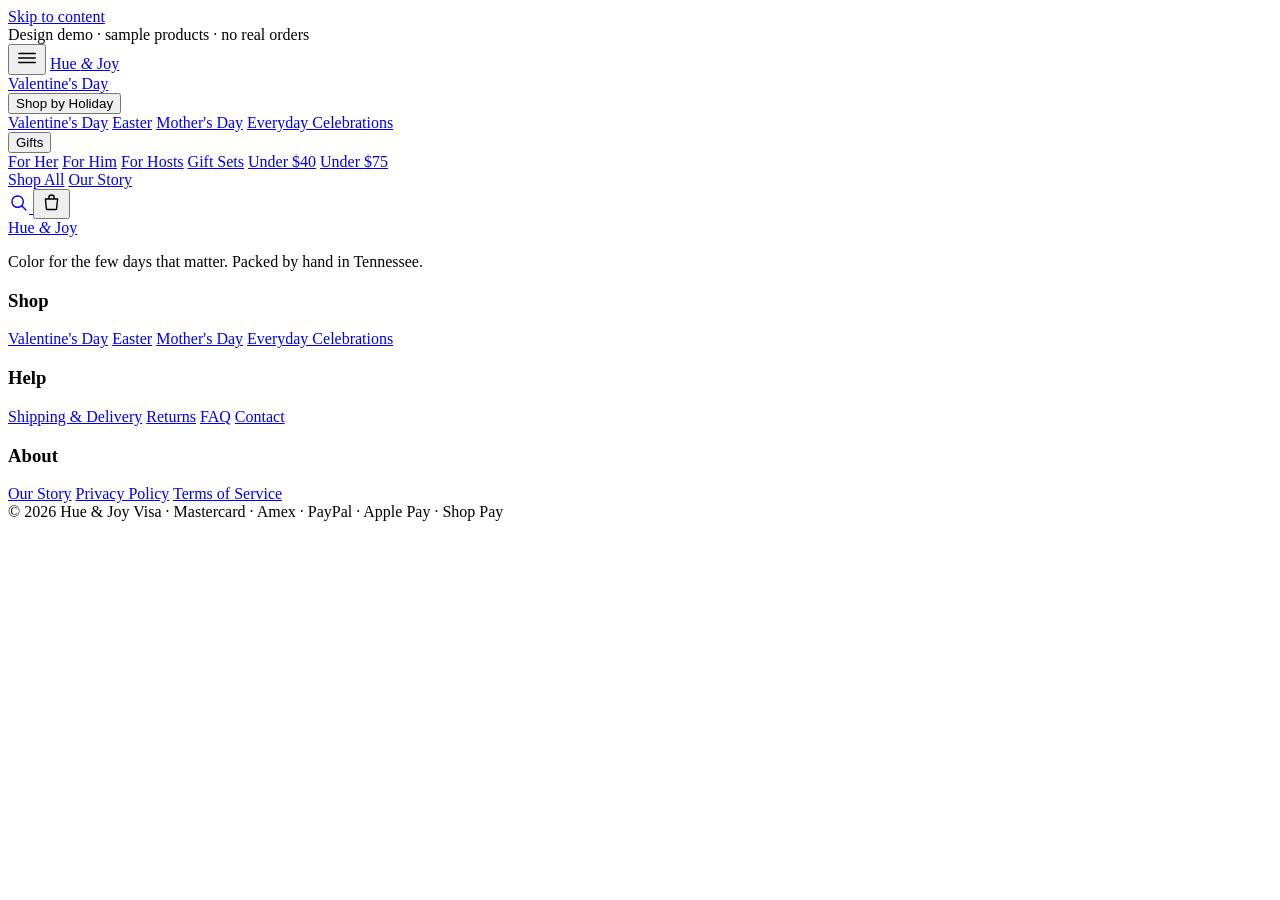
==== public/index.html @ c0178747 "Hue & Joy storefront design demo" ====
<!doctype html>
<html lang="en">
<head>
<meta charset="utf-8">
<meta name="viewport" content="width=device-width, initial-scale=1">
<title>Hue &amp; Joy — For the few days that matter</title>
<meta name="description" content="Design-led holiday gifts and decor. Color for the few days that matter.">
<meta name="robots" content="noindex">
<link rel="preconnect" href="https://fonts.googleapis.com">
<link rel="preconnect" href="https://fonts.gstatic.com" crossorigin>
<link href="https://fonts.googleapis.com/css2?family=DM+Sans:wght@400;500;700&family=Fraunces:opsz,wght@9..144,400;9..144,500&display=swap" rel="stylesheet">
<link rel="stylesheet" href="/styles.css">
</head>
<body>
<a class="skip" href="#app">Skip to content</a>
<div class="demo-flag">Design demo · sample products · no real orders</div>
<div class="announce" id="announce"></div>

<header class="header">
  <div class="header-inner">
    <button class="icon-btn menu-btn" id="menuBtn" aria-label="Open menu" aria-expanded="false">
      <svg viewBox="0 0 24 24" width="22" height="22" aria-hidden="true"><path d="M3 7h18M3 12h18M3 17h18" stroke="currentColor" stroke-width="1.6" fill="none" stroke-linecap="round"/></svg>
    </button>
    <a href="#/" class="logo" aria-label="Hue & Joy home">
      <span class="logo-dots" aria-hidden="true"><i></i><i></i><i></i></span>
      <span>Hue <em>&amp;</em> Joy</span>
    </a>
    <nav class="nav" id="nav" aria-label="Main">
      <a href="#/collection/valentines" class="nav-season">Valentine's Day</a>
      <div class="nav-group">
        <button class="nav-toggle" aria-expanded="false">Shop by Holiday</button>
        <div class="nav-menu">
          <a href="#/collection/valentines">Valentine's Day</a>
          <a href="#/collection/easter">Easter</a>
          <a href="#/collection/mothers">Mother's Day</a>
          <a href="#/collection/everyday">Everyday Celebrations</a>
        </div>
      </div>
      <div class="nav-group">
        <button class="nav-toggle" aria-expanded="false">Gifts</button>
        <div class="nav-menu">
          <a href="#/collection/all?f=her">For Her</a>
          <a href="#/collection/all?f=him">For Him</a>
          <a href="#/collection/all?f=hosts">For Hosts</a>
          <a href="#/collection/all?f=sets">Gift Sets</a>
          <a href="#/collection/all?f=u40">Under $40</a>
          <a href="#/collection/all?f=u75">Under $75</a>
        </div>
      </div>
      <a href="#/collection/all">Shop All</a>
      <a href="#/story">Our Story</a>
    </nav>
    <div class="header-actions">
      <a href="#/collection/all" class="icon-btn" aria-label="Search products">
        <svg viewBox="0 0 24 24" width="21" height="21" aria-hidden="true"><circle cx="11" cy="11" r="6.5" stroke="currentColor" stroke-width="1.6" fill="none"/><path d="M16 16l4.5 4.5" stroke="currentColor" stroke-width="1.6" stroke-linecap="round"/></svg>
      </a>
      <button class="icon-btn cart-btn" id="cartBtn" aria-label="Open cart">
        <svg viewBox="0 0 24 24" width="21" height="21" aria-hidden="true"><path d="M5 8h14l-1.2 11.2a1 1 0 0 1-1 .8H7.2a1 1 0 0 1-1-.8L5 8z" stroke="currentColor" stroke-width="1.6" fill="none" stroke-linejoin="round"/><path d="M9 8V6.5a3 3 0 0 1 6 0V8" stroke="currentColor" stroke-width="1.6" fill="none"/></svg>
        <span class="cart-count" id="cartCount" hidden>0</span>
      </button>
    </div>
  </div>
</header>

<main id="app" tabindex="-1"></main>

<footer class="footer">
  <div class="footer-inner">
    <div class="footer-brand">
      <a href="#/" class="logo logo-light"><span class="logo-dots" aria-hidden="true"><i></i><i></i><i></i></span><span>Hue <em>&amp;</em> Joy</span></a>
      <p>Color for the few days that matter. Packed by hand in Tennessee.</p>
    </div>
    <div>
      <h3>Shop</h3>
      <a href="#/collection/valentines">Valentine's Day</a>
      <a href="#/collection/easter">Easter</a>
      <a href="#/collection/mothers">Mother's Day</a>
      <a href="#/collection/everyday">Everyday Celebrations</a>
    </div>
    <div>
      <h3>Help</h3>
      <a href="#/shipping">Shipping &amp; Delivery</a>
      <a href="#/returns">Returns</a>
      <a href="#/faq">FAQ</a>
      <a href="#/contact">Contact</a>
    </div>
    <div>
      <h3>About</h3>
      <a href="#/story">Our Story</a>
      <a href="#/policy">Privacy Policy</a>
      <a href="#/policy">Terms of Service</a>
    </div>
  </div>
  <div class="footer-bottom">
    <span>© 2026 Hue &amp; Joy</span>
    <span class="pay">Visa · Mastercard · Amex · PayPal · Apple Pay · Shop Pay</span>
  </div>
</footer>

<div class="overlay" id="overlay" hidden></div>
<aside class="drawer" id="drawer" aria-label="Cart" aria-hidden="true"></aside>
<div class="modal" id="modal" hidden role="dialog" aria-modal="true" aria-labelledby="modalTitle">
  <div class="modal-card">
    <h2 id="modalTitle">This is a design demo</h2>
    <p>In the live store, checkout runs on Shopify with cards, Shop Pay, PayPal and Apple Pay. No order has been placed.</p>
    <button class="btn" id="modalClose">Back to the store</button>
  </div>
</div>
<div class="toast" id="toast" role="status" aria-live="polite"></div>

<script src="/app.js"></script>
</body>
</html>
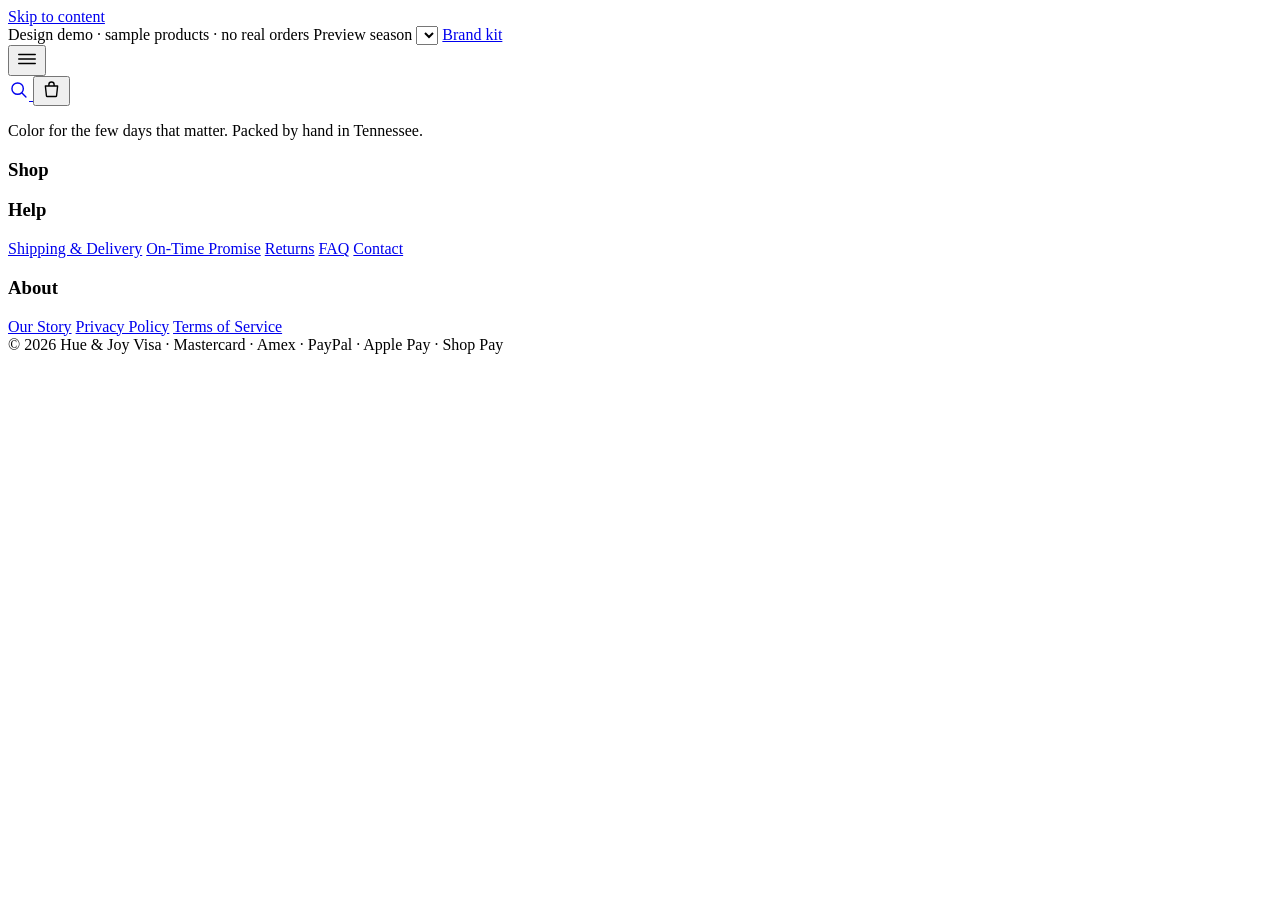
==== commit d649ceb3: "Add holidays, logo, write-it-for-me card, delivery buffer and On-Time Promise" ====
--- a/public/index.html
+++ b/public/index.html
@@ -6,6 +6,7 @@
 <title>Hue &amp; Joy — For the few days that matter</title>
 <meta name="description" content="Design-led holiday gifts and decor. Color for the few days that matter.">
 <meta name="robots" content="noindex">
+<link rel="icon" href="/favicon.svg" type="image/svg+xml">
 <link rel="preconnect" href="https://fonts.googleapis.com">
 <link rel="preconnect" href="https://fonts.gstatic.com" crossorigin>
 <link href="https://fonts.googleapis.com/css2?family=DM+Sans:wght@400;500;700&family=Fraunces:opsz,wght@9..144,400;9..144,500&display=swap" rel="stylesheet">
@@ -13,7 +14,11 @@
 </head>
 <body>
 <a class="skip" href="#app">Skip to content</a>
-<div class="demo-flag">Design demo · sample products · no real orders</div>
+<div class="demo-flag">
+  <span>Design demo · sample products · no real orders</span>
+  <label>Preview season <select id="seasonSel" aria-label="Preview season"></select></label>
+  <a href="#/brand">Brand kit</a>
+</div>
 <div class="announce" id="announce"></div>
 
 <header class="header">
@@ -21,35 +26,8 @@
     <button class="icon-btn menu-btn" id="menuBtn" aria-label="Open menu" aria-expanded="false">
       <svg viewBox="0 0 24 24" width="22" height="22" aria-hidden="true"><path d="M3 7h18M3 12h18M3 17h18" stroke="currentColor" stroke-width="1.6" fill="none" stroke-linecap="round"/></svg>
     </button>
-    <a href="#/" class="logo" aria-label="Hue & Joy home">
-      <span class="logo-dots" aria-hidden="true"><i></i><i></i><i></i></span>
-      <span>Hue <em>&amp;</em> Joy</span>
-    </a>
-    <nav class="nav" id="nav" aria-label="Main">
-      <a href="#/collection/valentines" class="nav-season">Valentine's Day</a>
-      <div class="nav-group">
-        <button class="nav-toggle" aria-expanded="false">Shop by Holiday</button>
-        <div class="nav-menu">
-          <a href="#/collection/valentines">Valentine's Day</a>
-          <a href="#/collection/easter">Easter</a>
-          <a href="#/collection/mothers">Mother's Day</a>
-          <a href="#/collection/everyday">Everyday Celebrations</a>
-        </div>
-      </div>
-      <div class="nav-group">
-        <button class="nav-toggle" aria-expanded="false">Gifts</button>
-        <div class="nav-menu">
-          <a href="#/collection/all?f=her">For Her</a>
-          <a href="#/collection/all?f=him">For Him</a>
-          <a href="#/collection/all?f=hosts">For Hosts</a>
-          <a href="#/collection/all?f=sets">Gift Sets</a>
-          <a href="#/collection/all?f=u40">Under $40</a>
-          <a href="#/collection/all?f=u75">Under $75</a>
-        </div>
-      </div>
-      <a href="#/collection/all">Shop All</a>
-      <a href="#/story">Our Story</a>
-    </nav>
+    <a href="#/" class="logo" data-logo aria-label="Hue & Joy home"></a>
+    <nav class="nav" id="nav" aria-label="Main"></nav>
     <div class="header-actions">
       <a href="#/collection/all" class="icon-btn" aria-label="Search products">
         <svg viewBox="0 0 24 24" width="21" height="21" aria-hidden="true"><circle cx="11" cy="11" r="6.5" stroke="currentColor" stroke-width="1.6" fill="none"/><path d="M16 16l4.5 4.5" stroke="currentColor" stroke-width="1.6" stroke-linecap="round"/></svg>
@@ -67,19 +45,14 @@
 <footer class="footer">
   <div class="footer-inner">
     <div class="footer-brand">
-      <a href="#/" class="logo logo-light"><span class="logo-dots" aria-hidden="true"><i></i><i></i><i></i></span><span>Hue <em>&amp;</em> Joy</span></a>
+      <a href="#/" class="logo logo-light" data-logo data-dark aria-label="Hue & Joy home"></a>
       <p>Color for the few days that matter. Packed by hand in Tennessee.</p>
     </div>
-    <div>
-      <h3>Shop</h3>
-      <a href="#/collection/valentines">Valentine's Day</a>
-      <a href="#/collection/easter">Easter</a>
-      <a href="#/collection/mothers">Mother's Day</a>
-      <a href="#/collection/everyday">Everyday Celebrations</a>
-    </div>
+    <div><h3>Shop</h3><div id="footShop"></div></div>
     <div>
       <h3>Help</h3>
       <a href="#/shipping">Shipping &amp; Delivery</a>
+      <a href="#/shipping/promise">On-Time Promise</a>
       <a href="#/returns">Returns</a>
       <a href="#/faq">FAQ</a>
       <a href="#/contact">Contact</a>
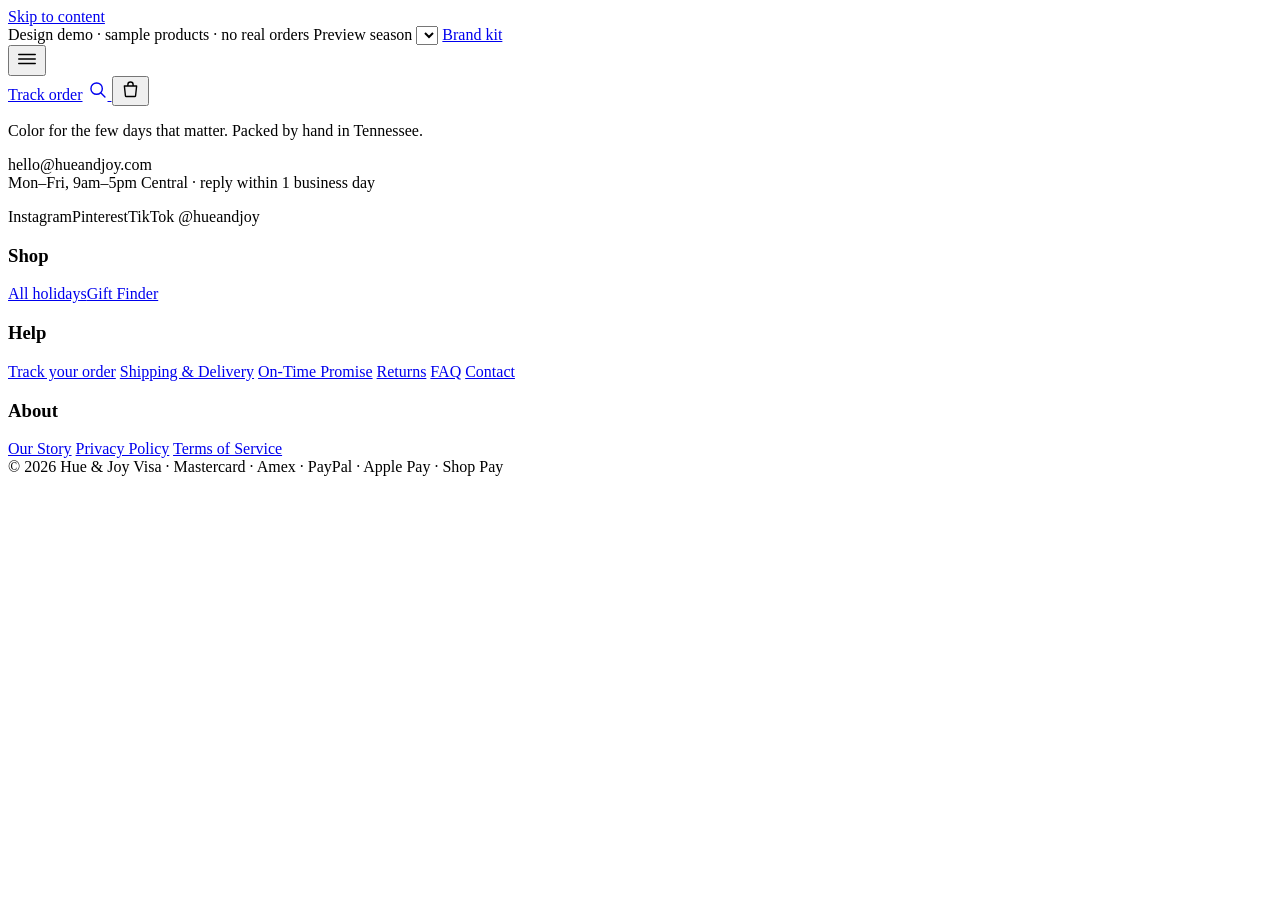
==== commit 4eca9d9e: "Seller & buyer review: promise terms, shipping costs, shorter home, search, order tracking, gift car" ====
--- a/public/index.html
+++ b/public/index.html
@@ -29,7 +29,8 @@
     <a href="#/" class="logo" data-logo aria-label="Hue & Joy home"></a>
     <nav class="nav" id="nav" aria-label="Main"></nav>
     <div class="header-actions">
-      <a href="#/collection/all" class="icon-btn" aria-label="Search products">
+      <a href="#/track" class="track-link">Track order</a>
+      <a href="#/search" class="icon-btn" aria-label="Search products">
         <svg viewBox="0 0 24 24" width="21" height="21" aria-hidden="true"><circle cx="11" cy="11" r="6.5" stroke="currentColor" stroke-width="1.6" fill="none"/><path d="M16 16l4.5 4.5" stroke="currentColor" stroke-width="1.6" stroke-linecap="round"/></svg>
       </a>
       <button class="icon-btn cart-btn" id="cartBtn" aria-label="Open cart">
@@ -47,10 +48,13 @@
     <div class="footer-brand">
       <a href="#/" class="logo logo-light" data-logo data-dark aria-label="Hue & Joy home"></a>
       <p>Color for the few days that matter. Packed by hand in Tennessee.</p>
+      <p class="foot-contact">hello@hueandjoy.com<br>Mon–Fri, 9am–5pm Central · reply within 1 business day</p>
+      <p class="foot-social"><span>Instagram</span><span>Pinterest</span><span>TikTok</span> @hueandjoy</p>
     </div>
-    <div><h3>Shop</h3><div id="footShop"></div></div>
+    <div><h3>Shop</h3><div id="footShop"></div><a href="#/holidays">All holidays</a><a href="#/gifts">Gift Finder</a></div>
     <div>
       <h3>Help</h3>
+      <a href="#/track">Track your order</a>
       <a href="#/shipping">Shipping &amp; Delivery</a>
       <a href="#/shipping/promise">On-Time Promise</a>
       <a href="#/returns">Returns</a>
